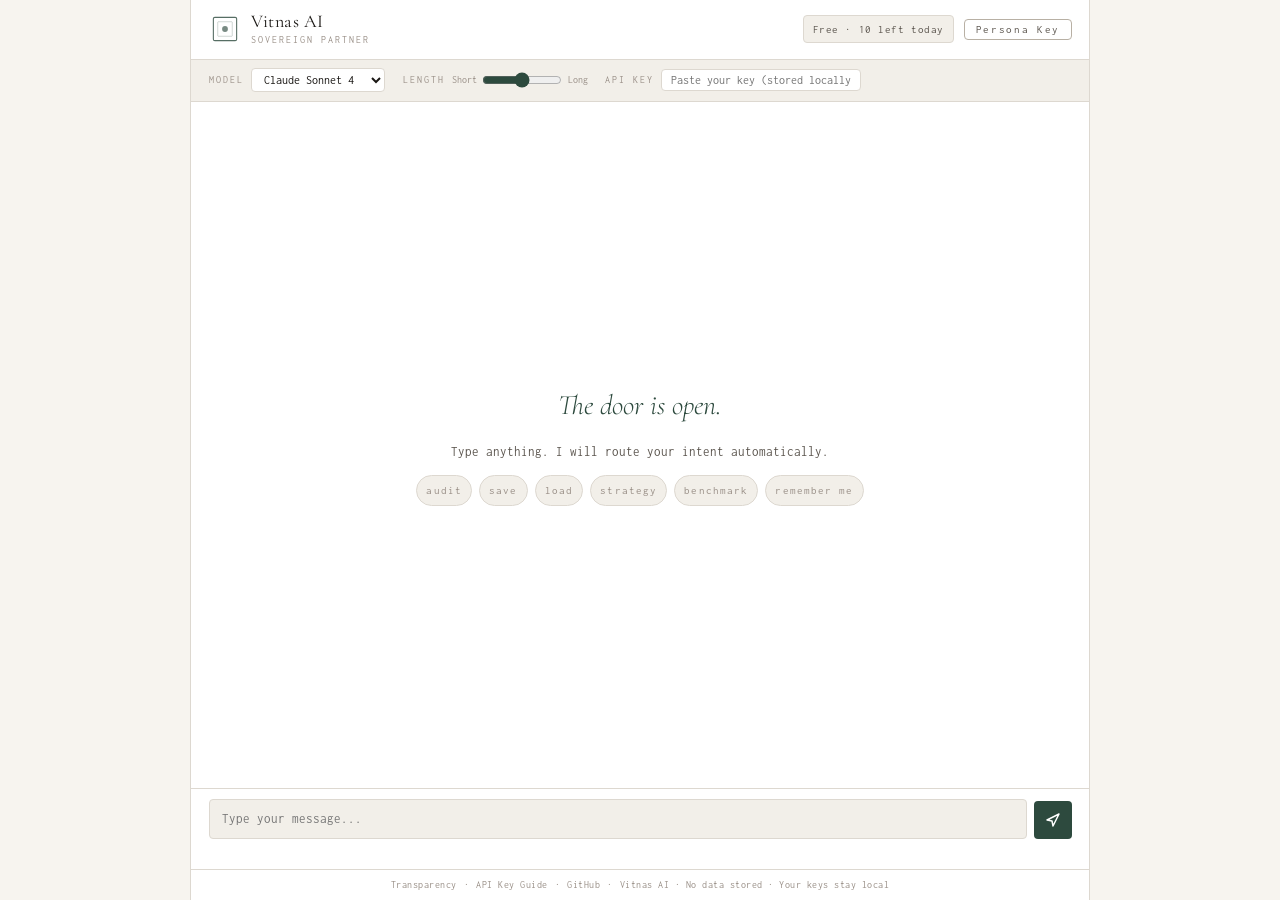
==== index.html @ 27cdd366 "Initial commit: Vitnas AI unified interface" ====
<!DOCTYPE html>
<html lang="en">
<head>
  <meta charset="UTF-8"/>
  <meta name="viewport" content="width=device-width, initial-scale=1.0"/>
  <title>Vitnas AI — Sovereign Partner</title>
  <link rel="icon" href="data:image/svg+xml,<svg xmlns='http://www.w3.org/2000/svg' viewBox='0 0 44 44'><rect x='6' y='6' width='32' height='32' rx='2' stroke='%232d4a3e' stroke-width='1.5' fill='none'/><circle cx='22' cy='22' r='4' fill='%232d4a3e'/></svg>">
  <link href="https://fonts.googleapis.com/css2?family=Cormorant+Garamond:wght@300;400;500;600&family=Inconsolata:wght@300;400;500&display=swap" rel="stylesheet">
  <link rel="stylesheet" href="vitnas-ai.css"/>
</head>
<body>

<div class="shell">

  <!-- HEADER -->
  <header class="hdr">
    <div class="hdr-left">
      <svg class="hdr-sigil" viewBox="0 0 44 44" fill="none" xmlns="http://www.w3.org/2000/svg">
        <rect x="6" y="6" width="32" height="32" rx="2" stroke="#2d4a3e" stroke-width="1.5" fill="none"/>
        <rect x="12" y="12" width="20" height="20" rx="1" stroke="#2d4a3e" stroke-width="0.75" fill="none" opacity="0.5"/>
        <circle cx="22" cy="22" r="4" fill="#2d4a3e" opacity="0.8"/>
      </svg>
      <div>
        <div class="hdr-title">Vitnas AI</div>
        <div class="hdr-sub">Sovereign Partner</div>
      </div>
    </div>
    <div class="hdr-right">
      <div class="tier-badge" id="tier-badge">Free · <span id="tier-count">10</span> left today</div>
      <button class="hdr-btn" id="persona-btn">Persona Key</button>
    </div>
  </header>

  <!-- TOOLBAR -->
  <div class="toolbar">
    <div class="toolbar-group">
      <label class="tool-label">Model</label>
      <select id="model-select" class="tool-select">
        <option value="claude-sonnet-4-20250514">Claude Sonnet 4</option>
        <option value="claude-opus-4-20250514">Claude Opus 4</option>
        <option value="gpt-4o">GPT-4o</option>
        <option value="gpt-4o-mini">GPT-4o mini</option>
        <option value="gemini-1.5-flash">Gemini 1.5 Flash</option>
      </select>
    </div>
    <div class="toolbar-group">
      <label class="tool-label">Length</label>
      <div class="slider-wrap">
        <span class="slider-lbl">Short</span>
        <input type="range" id="verbosity" min="1" max="3" value="2" class="tool-slider"/>
        <span class="slider-lbl">Long</span>
      </div>
    </div>
    <div class="toolbar-group">
      <label class="tool-label">API Key</label>
      <input type="password" id="api-key-input" class="tool-input" placeholder="Paste your key (stored locally)"/>
    </div>
    <div class="toolbar-group token-group">
      <div class="token-display" id="token-display" style="display:none">
        <span id="token-orig">—</span> → <span id="token-comp">—</span> tokens
        <span class="token-save" id="token-save"></span>
      </div>
    </div>
  </div>

  <!-- CHAT AREA -->
  <main class="chat-area" id="chat-area">
    <div class="welcome">
      <div class="welcome-title">The door is open.</div>
      <div class="welcome-body">
        Type anything. I will route your intent automatically.<br/>
        <span class="intent-pills">
          <span class="pill">audit</span>
          <span class="pill">save</span>
          <span class="pill">load</span>
          <span class="pill">strategy</span>
          <span class="pill">benchmark</span>
          <span class="pill">remember me</span>
        </span>
      </div>
    </div>
  </main>

  <!-- INPUT -->
  <div class="input-bar">
    <div class="input-wrap">
      <textarea id="msg-input" class="msg-input" placeholder="Type your message..." rows="1"></textarea>
      <button class="send-btn" id="send-btn">
        <svg width="16" height="16" viewBox="0 0 16 16" fill="none">
          <path d="M2 8L14 2L8 14L7 9L2 8Z" stroke="currentColor" stroke-width="1.5" stroke-linejoin="round"/>
        </svg>
      </button>
    </div>
    <div class="input-meta" id="input-meta"></div>
  </div>

  <!-- FOOTER -->
  <footer class="ftr">
    <a href="/transparency">Transparency</a>
    <span>·</span>
    <a href="/api-key-guide">API Key Guide</a>
    <span>·</span>
    <a href="https://github.com/bigwiginfohub-wq/fidelity-framework" target="_blank" rel="noopener">GitHub</a>
    <span>·</span>
    <span>Vitnas AI · No data stored · Your keys stay local</span>
  </footer>

</div>

<!-- PERSONA MODAL -->
<div class="modal-overlay" id="persona-modal" style="display:none">
  <div class="modal">
    <div class="modal-hdr">
      <div class="modal-title">Persona Key</div>
      <button class="modal-close" id="modal-close">×</button>
    </div>
    <div class="modal-body">
      <p class="modal-note">Your Persona Key stores your identity trace locally. It is never sent to any server.</p>
      <div class="field-row">
        <label class="field-label">Your name or handle</label>
        <input type="text" id="pk-name" class="field-input" placeholder="The Bridge Architect"/>
      </div>
      <div class="field-row">
        <label class="field-label">User ID</label>
        <input type="text" id="pk-userid" class="field-input" placeholder="TB-BRIDGE-ARCHITECT-001"/>
      </div>
      <div class="modal-actions">
        <button class="modal-btn primary" id="pk-save">Save Persona Key</button>
        <button class="modal-btn" id="pk-download">Download as JSON</button>
        <button class="modal-btn danger" id="pk-clear">Clear</button>
      </div>
      <div class="modal-status" id="pk-status"></div>
    </div>
  </div>
</div>

<script src="vitnas-ai.js"></script>
</body>
</html>
---- vitnas-ai.css ----
/* ── Tokens ─────────────────────────────────────────────── */
:root {
  --bg:          #f7f4ef;
  --surface:     #ffffff;
  --surface2:    #f2efe9;
  --border:      #ddd8d0;
  --border-dark: #b8b0a4;
  --text:        #1a1714;
  --text-mid:    #5c564f;
  --text-dim:    #9a9088;
  --accent:      #2d4a3e;
  --accent-soft: #e8f0ec;
  --accent-hover:#1e3329;
  --green:       #2d6a4f;
  --red:         #8b1a1a;
  --red-soft:    #fdf2f2;
  --mono:        'Inconsolata', 'Courier New', monospace;
  --serif:       'Cormorant Garamond', Georgia, serif;
  --radius:      4px;
  --shadow:      0 1px 3px rgba(0,0,0,0.06), 0 4px 16px rgba(0,0,0,0.04);
}

/* ── Reset ──────────────────────────────────────────────── */
*, *::before, *::after { box-sizing: border-box; margin: 0; padding: 0; }

html, body {
  height: 100%;
  background: var(--bg);
  color: var(--text);
  font-family: var(--mono);
  font-size: 14px;
  line-height: 1.6;
}

/* ── Shell ──────────────────────────────────────────────── */
.shell {
  display: flex;
  flex-direction: column;
  height: 100vh;
  max-width: 900px;
  margin: 0 auto;
  background: var(--surface);
  border-left: 1px solid var(--border);
  border-right: 1px solid var(--border);
}

/* ── Header ─────────────────────────────────────────────── */
.hdr {
  display: flex;
  align-items: center;
  justify-content: space-between;
  padding: 0.75rem 1.25rem;
  border-bottom: 1px solid var(--border);
  background: var(--surface);
  flex-shrink: 0;
}

.hdr-left { display: flex; align-items: center; gap: 0.75rem; }

.hdr-sigil { width: 32px; height: 32px; opacity: 0.8; }

.hdr-title {
  font-family: var(--serif);
  font-size: 18px;
  font-weight: 400;
  letter-spacing: 0.03em;
  line-height: 1.2;
}

.hdr-sub {
  font-size: 10px;
  letter-spacing: 0.2em;
  text-transform: uppercase;
  color: var(--text-dim);
}

.hdr-right { display: flex; align-items: center; gap: 0.75rem; }

.tier-badge {
  font-size: 11px;
  color: var(--text-mid);
  background: var(--surface2);
  border: 1px solid var(--border);
  border-radius: var(--radius);
  padding: 0.3rem 0.65rem;
  letter-spacing: 0.05em;
}

.hdr-btn {
  font-family: var(--mono);
  font-size: 11px;
  letter-spacing: 0.15em;
  padding: 0.3rem 0.75rem;
  background: transparent;
  border: 1px solid var(--border-dark);
  border-radius: var(--radius);
  color: var(--text-mid);
  cursor: pointer;
  transition: all 0.2s;
}

.hdr-btn:hover {
  background: var(--accent-soft);
  border-color: var(--accent);
  color: var(--accent);
}

/* ── Toolbar ─────────────────────────────────────────────── */
.toolbar {
  display: flex;
  align-items: center;
  gap: 1.25rem;
  padding: 0.6rem 1.25rem;
  border-bottom: 1px solid var(--border);
  background: var(--surface2);
  flex-shrink: 0;
  flex-wrap: wrap;
}

.toolbar-group { display: flex; align-items: center; gap: 0.5rem; }

.tool-label {
  font-size: 10px;
  letter-spacing: 0.2em;
  text-transform: uppercase;
  color: var(--text-dim);
  white-space: nowrap;
}

.tool-select {
  font-family: var(--mono);
  font-size: 12px;
  color: var(--text);
  background: var(--surface);
  border: 1px solid var(--border);
  border-radius: var(--radius);
  padding: 0.3rem 0.6rem;
  outline: none;
  cursor: pointer;
}

.tool-select:focus { border-color: var(--accent); }

.slider-wrap { display: flex; align-items: center; gap: 0.4rem; }

.slider-lbl { font-size: 10px; color: var(--text-dim); }

.tool-slider {
  width: 80px;
  accent-color: var(--accent);
  cursor: pointer;
}

.tool-input {
  font-family: var(--mono);
  font-size: 12px;
  color: var(--text);
  background: var(--surface);
  border: 1px solid var(--border);
  border-radius: var(--radius);
  padding: 0.3rem 0.6rem;
  outline: none;
  width: 200px;
  transition: border-color 0.2s;
}

.tool-input:focus { border-color: var(--accent); }

.token-display {
  font-size: 11px;
  color: var(--text-mid);
  background: var(--accent-soft);
  border: 1px solid #c8ddd4;
  border-radius: var(--radius);
  padding: 0.3rem 0.65rem;
}

.token-save {
  color: var(--green);
  font-weight: 500;
  margin-left: 0.25rem;
}

/* ── Chat area ───────────────────────────────────────────── */
.chat-area {
  flex: 1;
  overflow-y: auto;
  padding: 1.5rem 1.25rem;
  display: flex;
  flex-direction: column;
  gap: 1rem;
}

/* ── Welcome ─────────────────────────────────────────────── */
.welcome {
  text-align: center;
  margin: auto;
  padding: 2rem;
}

.welcome-title {
  font-family: var(--serif);
  font-size: 28px;
  font-weight: 300;
  font-style: italic;
  color: var(--accent);
  margin-bottom: 0.75rem;
}

.welcome-body {
  font-size: 13px;
  color: var(--text-mid);
  line-height: 2;
}

.intent-pills {
  display: flex;
  gap: 0.5rem;
  flex-wrap: wrap;
  justify-content: center;
  margin-top: 0.75rem;
}

.pill {
  font-size: 11px;
  letter-spacing: 0.1em;
  padding: 0.25rem 0.65rem;
  background: var(--surface2);
  border: 1px solid var(--border);
  border-radius: 99px;
  color: var(--text-dim);
}

/* ── Messages ────────────────────────────────────────────── */
.msg {
  display: flex;
  flex-direction: column;
  gap: 0.25rem;
  animation: fadeUp 0.3s ease both;
}

.msg.user { align-items: flex-end; }
.msg.assistant { align-items: flex-start; }
.msg.system { align-items: center; }

.msg-bubble {
  max-width: 75%;
  padding: 0.75rem 1rem;
  border-radius: var(--radius);
  font-size: 13px;
  line-height: 1.7;
  white-space: pre-wrap;
  word-break: break-word;
}

.msg.user .msg-bubble {
  background: var(--accent);
  color: #fff;
  border-bottom-right-radius: 2px;
}

.msg.assistant .msg-bubble {
  background: var(--surface2);
  border: 1px solid var(--border);
  color: var(--text);
  border-bottom-left-radius: 2px;
}

.msg.system .msg-bubble {
  background: var(--accent-soft);
  border: 1px solid #c8ddd4;
  color: var(--green);
  font-size: 11px;
  letter-spacing: 0.05em;
  text-align: center;
}

.msg.error .msg-bubble {
  background: var(--red-soft);
  border: 1px solid #f0c0c0;
  color: var(--red);
}

.msg-meta {
  font-size: 10px;
  color: var(--text-dim);
  letter-spacing: 0.05em;
  padding: 0 0.25rem;
}

/* Module result cards */
.result-card {
  background: var(--surface);
  border: 1px solid var(--border);
  border-left: 3px solid var(--accent);
  border-radius: var(--radius);
  padding: 1rem 1.25rem;
  max-width: 75%;
  font-size: 12px;
  line-height: 1.8;
}

.result-card .rc-title {
  font-family: var(--serif);
  font-size: 16px;
  font-weight: 500;
  color: var(--accent);
  margin-bottom: 0.75rem;
  padding-bottom: 0.5rem;
  border-bottom: 1px solid var(--border);
}

.result-card .rc-row {
  display: flex;
  gap: 0.5rem;
  margin-bottom: 0.3rem;
}

.result-card .rc-key {
  color: var(--text-dim);
  min-width: 120px;
  flex-shrink: 0;
}

.result-card .rc-val { color: var(--text); }

.metric-row {
  display: flex;
  gap: 0.75rem;
  margin: 0.75rem 0;
  flex-wrap: wrap;
}

.metric-box {
  background: var(--surface2);
  border: 1px solid var(--border);
  border-radius: var(--radius);
  padding: 0.5rem 0.75rem;
  text-align: center;
  min-width: 80px;
}

.metric-box .mv { font-size: 20px; font-weight: 500; color: var(--text); }
.metric-box .ml { font-size: 10px; color: var(--text-dim); margin-top: 2px; }

/* Typing indicator */
.typing {
  display: flex;
  align-items: center;
  gap: 4px;
  padding: 0.75rem 1rem;
  background: var(--surface2);
  border: 1px solid var(--border);
  border-radius: var(--radius);
  width: fit-content;
}

.typing span {
  width: 6px; height: 6px;
  background: var(--text-dim);
  border-radius: 50%;
  animation: bounce 1.2s infinite;
}

.typing span:nth-child(2) { animation-delay: 0.2s; }
.typing span:nth-child(3) { animation-delay: 0.4s; }

@keyframes bounce {
  0%, 60%, 100% { transform: translateY(0); }
  30% { transform: translateY(-6px); }
}

/* ── Input bar ───────────────────────────────────────────── */
.input-bar {
  padding: 0.75rem 1.25rem;
  border-top: 1px solid var(--border);
  background: var(--surface);
  flex-shrink: 0;
}

.input-wrap {
  display: flex;
  gap: 0.5rem;
  align-items: flex-end;
}

.msg-input {
  flex: 1;
  font-family: var(--mono);
  font-size: 13px;
  color: var(--text);
  background: var(--surface2);
  border: 1px solid var(--border);
  border-radius: var(--radius);
  padding: 0.65rem 0.9rem;
  outline: none;
  resize: none;
  line-height: 1.5;
  max-height: 120px;
  transition: border-color 0.2s;
}

.msg-input:focus { border-color: var(--accent); }

.send-btn {
  width: 38px;
  height: 38px;
  background: var(--accent);
  border: none;
  border-radius: var(--radius);
  color: #fff;
  cursor: pointer;
  display: flex;
  align-items: center;
  justify-content: center;
  flex-shrink: 0;
  transition: background 0.2s;
}

.send-btn:hover { background: var(--accent-hover); }
.send-btn:disabled { background: var(--border-dark); cursor: not-allowed; }

.input-meta {
  font-size: 10px;
  color: var(--text-dim);
  margin-top: 0.4rem;
  letter-spacing: 0.05em;
  min-height: 14px;
}

/* ── Footer ──────────────────────────────────────────────── */
.ftr {
  display: flex;
  align-items: center;
  justify-content: center;
  gap: 0.5rem;
  padding: 0.5rem 1.25rem;
  border-top: 1px solid var(--border);
  font-size: 10px;
  color: var(--text-dim);
  letter-spacing: 0.05em;
  flex-shrink: 0;
  flex-wrap: wrap;
}

.ftr a { color: var(--text-dim); text-decoration: none; transition: color 0.2s; }
.ftr a:hover { color: var(--accent); }

/* ── Modal ───────────────────────────────────────────────── */
.modal-overlay {
  position: fixed;
  inset: 0;
  background: rgba(0,0,0,0.35);
  display: flex;
  align-items: center;
  justify-content: center;
  z-index: 100;
  animation: fadeIn 0.2s ease;
}

.modal {
  background: var(--surface);
  border: 1px solid var(--border);
  border-radius: var(--radius);
  width: 100%;
  max-width: 440px;
  margin: 1rem;
  box-shadow: 0 8px 40px rgba(0,0,0,0.12);
  animation: fadeUp 0.3s ease;
}

.modal-hdr {
  display: flex;
  align-items: center;
  justify-content: space-between;
  padding: 1rem 1.25rem;
  border-bottom: 1px solid var(--border);
}

.modal-title {
  font-family: var(--serif);
  font-size: 18px;
  font-weight: 400;
  color: var(--accent);
}

.modal-close {
  background: none;
  border: none;
  font-size: 20px;
  color: var(--text-dim);
  cursor: pointer;
  line-height: 1;
  padding: 0;
}

.modal-body { padding: 1.25rem; }

.modal-note {
  font-size: 12px;
  color: var(--text-mid);
  margin-bottom: 1rem;
  line-height: 1.6;
}

.field-row { margin-bottom: 0.85rem; }

.field-label {
  display: block;
  font-size: 10px;
  letter-spacing: 0.2em;
  text-transform: uppercase;
  color: var(--text-dim);
  margin-bottom: 0.4rem;
}

.field-input {
  width: 100%;
  font-family: var(--mono);
  font-size: 13px;
  color: var(--text);
  background: var(--surface2);
  border: 1px solid var(--border);
  border-radius: var(--radius);
  padding: 0.6rem 0.8rem;
  outline: none;
  transition: border-color 0.2s;
}

.field-input:focus { border-color: var(--accent); }

.modal-actions {
  display: flex;
  gap: 0.5rem;
  flex-wrap: wrap;
  margin-top: 1rem;
}

.modal-btn {
  font-family: var(--mono);
  font-size: 11px;
  letter-spacing: 0.15em;
  padding: 0.5rem 0.9rem;
  border-radius: var(--radius);
  border: 1px solid var(--border-dark);
  background: transparent;
  color: var(--text-mid);
  cursor: pointer;
  transition: all 0.2s;
}

.modal-btn:hover { background: var(--surface2); }

.modal-btn.primary {
  background: var(--accent);
  border-color: var(--accent);
  color: #fff;
}

.modal-btn.primary:hover { background: var(--accent-hover); }

.modal-btn.danger {
  border-color: #f0c0c0;
  color: var(--red);
}

.modal-btn.danger:hover { background: var(--red-soft); }

.modal-status {
  margin-top: 0.75rem;
  font-size: 11px;
  color: var(--green);
  min-height: 16px;
}

/* ── Animations ──────────────────────────────────────────── */
@keyframes fadeUp {
  from { opacity: 0; transform: translateY(8px); }
  to   { opacity: 1; transform: translateY(0); }
}

@keyframes fadeIn {
  from { opacity: 0; }
  to   { opacity: 1; }
}

/* ── Responsive ──────────────────────────────────────────── */
@media (max-width: 600px) {
  .toolbar { gap: 0.75rem; }
  .tool-input { width: 140px; }
  .msg-bubble { max-width: 90%; }
  .result-card { max-width: 95%; }
  .hdr-sub { display: none; }
}
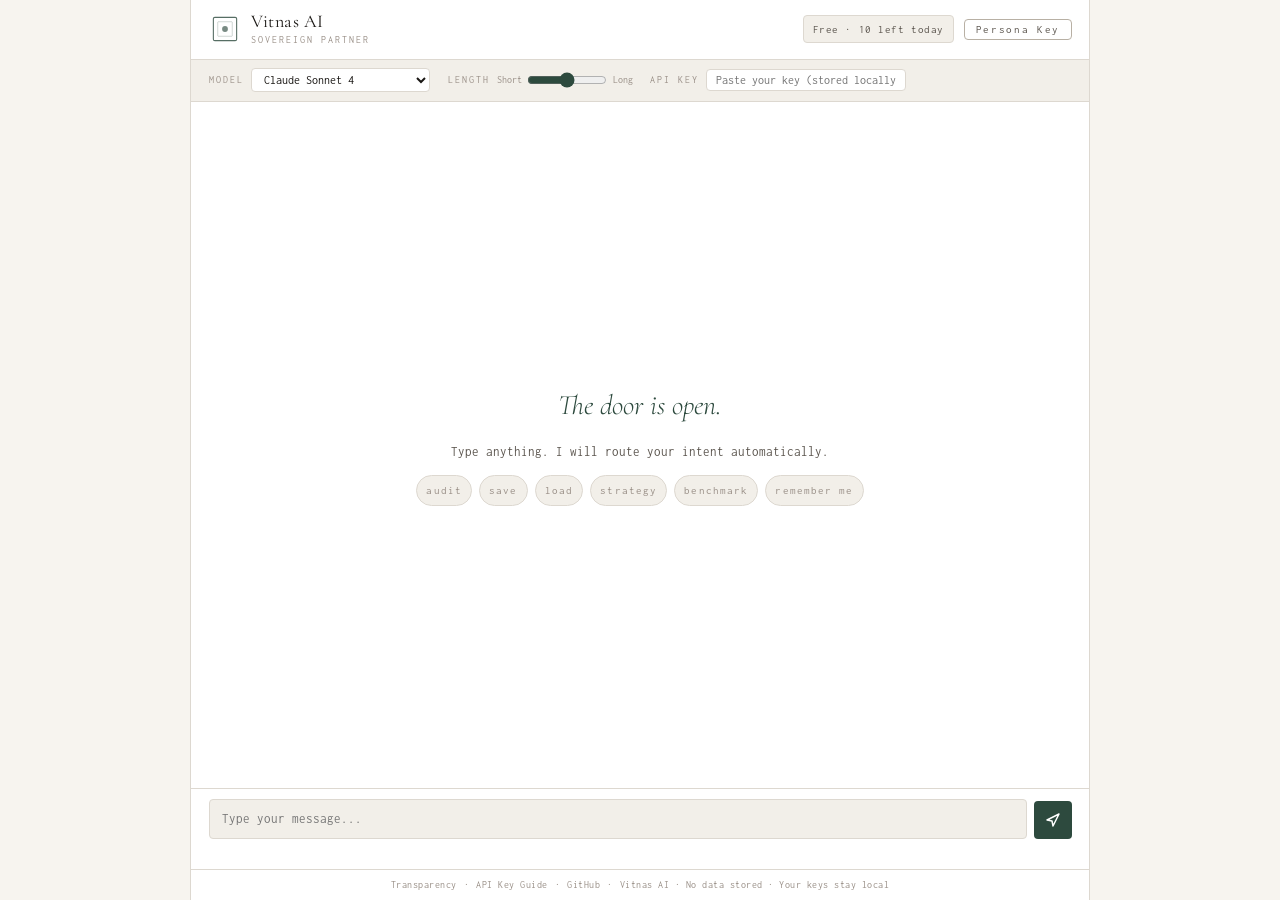
==== commit 3c7fc772: "feat: add Groq API support for open models" ====
--- a/index.html
+++ b/index.html
@@ -41,6 +41,9 @@
         <option value="gpt-4o">GPT-4o</option>
         <option value="gpt-4o-mini">GPT-4o mini</option>
         <option value="gemini-1.5-flash">Gemini 1.5 Flash</option>
+        <option value="llama-3.1-8b-instant">Llama 3.1 8B (Groq) ⚡</option>
+        <option value="llama-3.3-70b-versatile">Llama 3.3 70B (Groq) 🧠</option>
+        <option value="gemma2-9b-it">Gemma 2 9B (Groq) 💎</option>
       </select>
     </div>
     <div class="toolbar-group">
